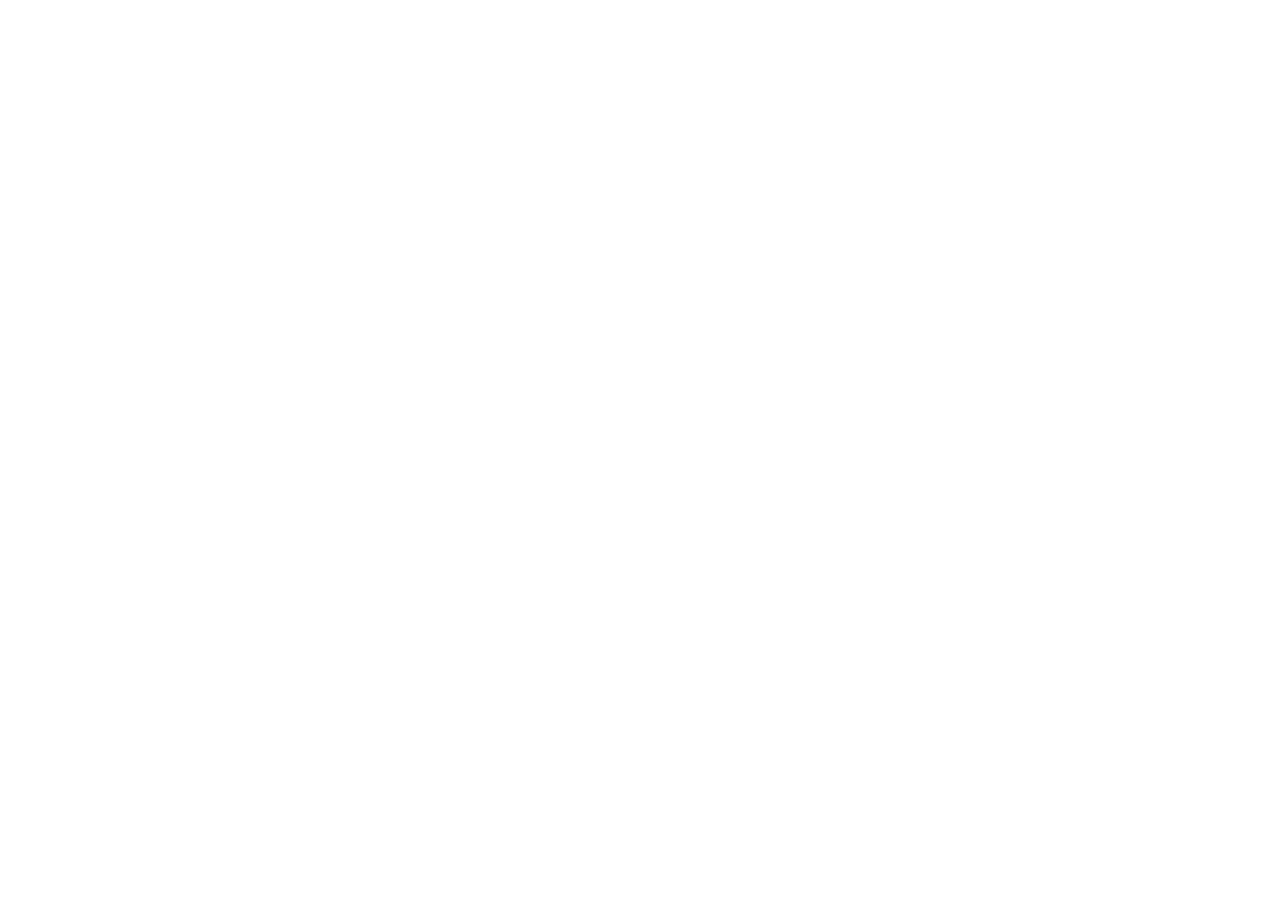
==== allan.html @ d9975629 "update" ====
<!DOCTYPE html>
<html lang="en">
<head>
    <meta charset="UTF-8">
    <meta name="viewport" content="width=device-width, initial-scale=1.0">
    <title>Allan</title>
</head>
<body>
    
</body>
</html>
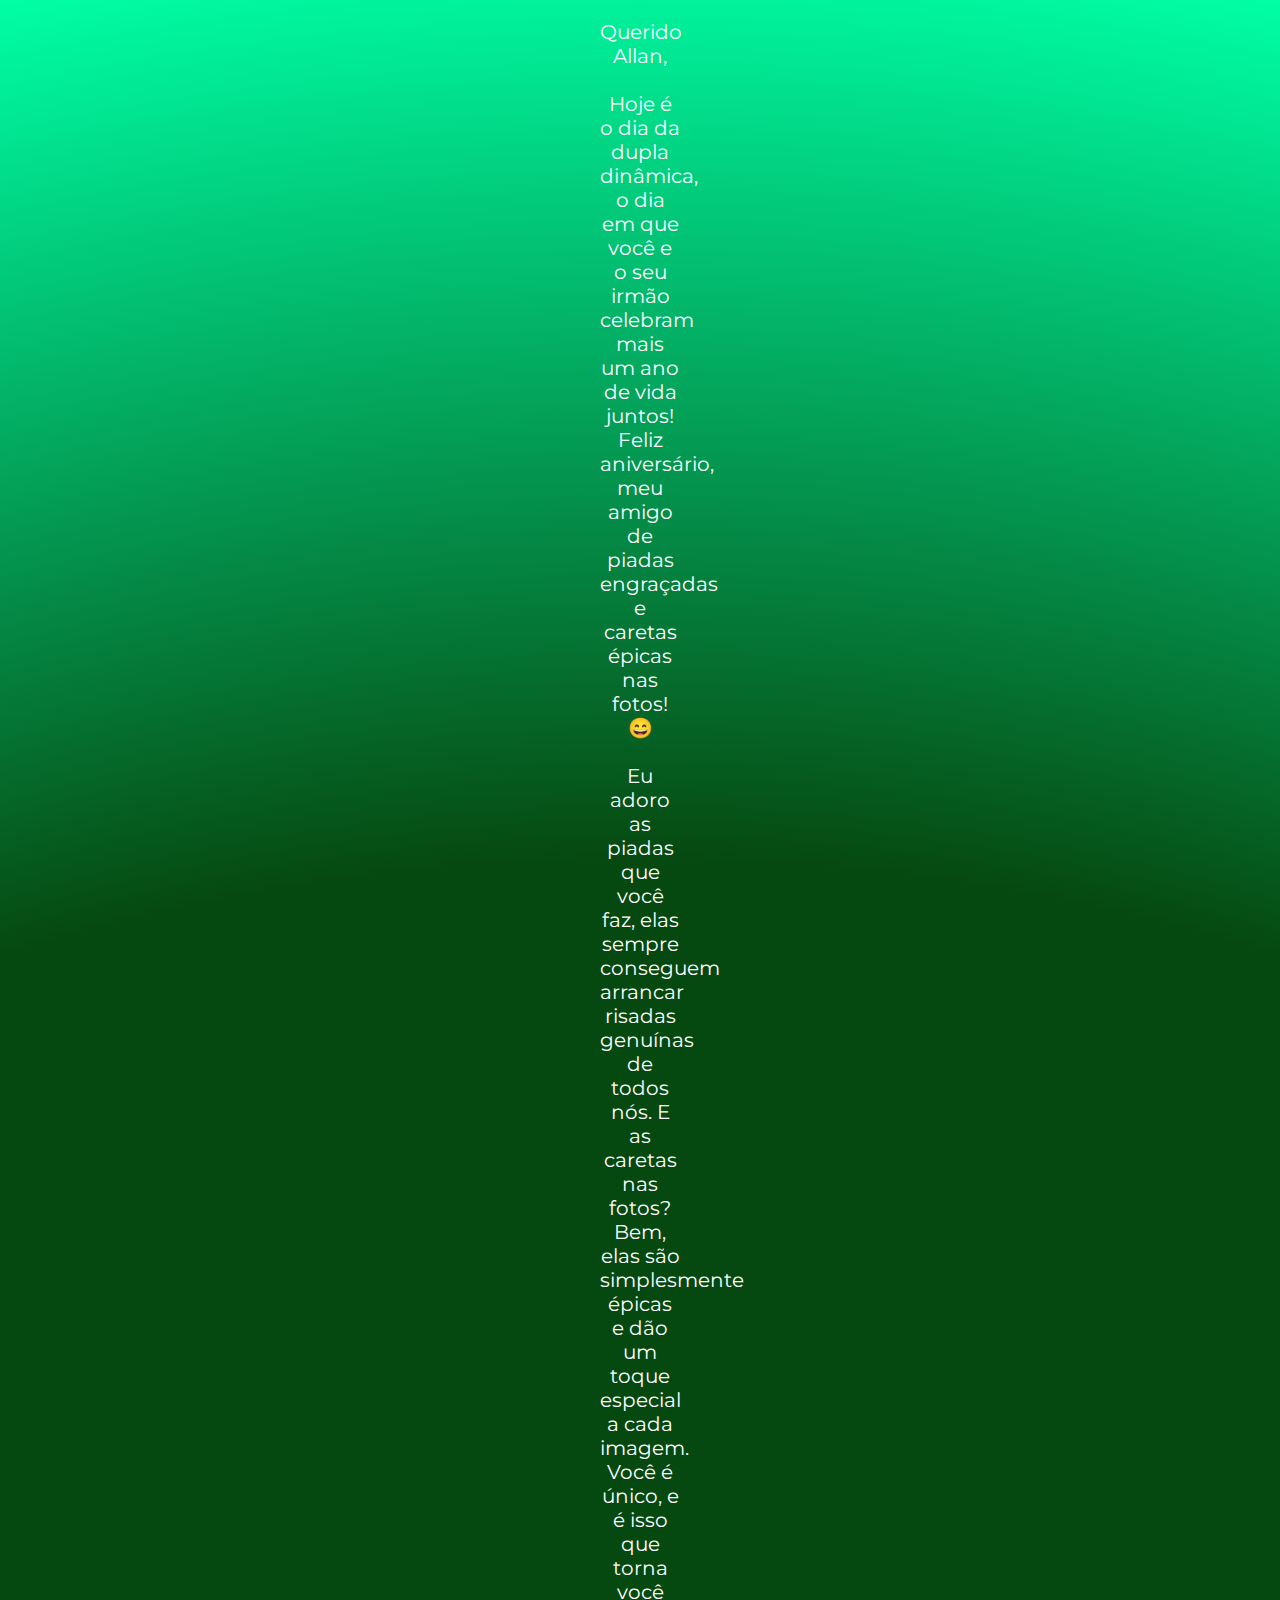
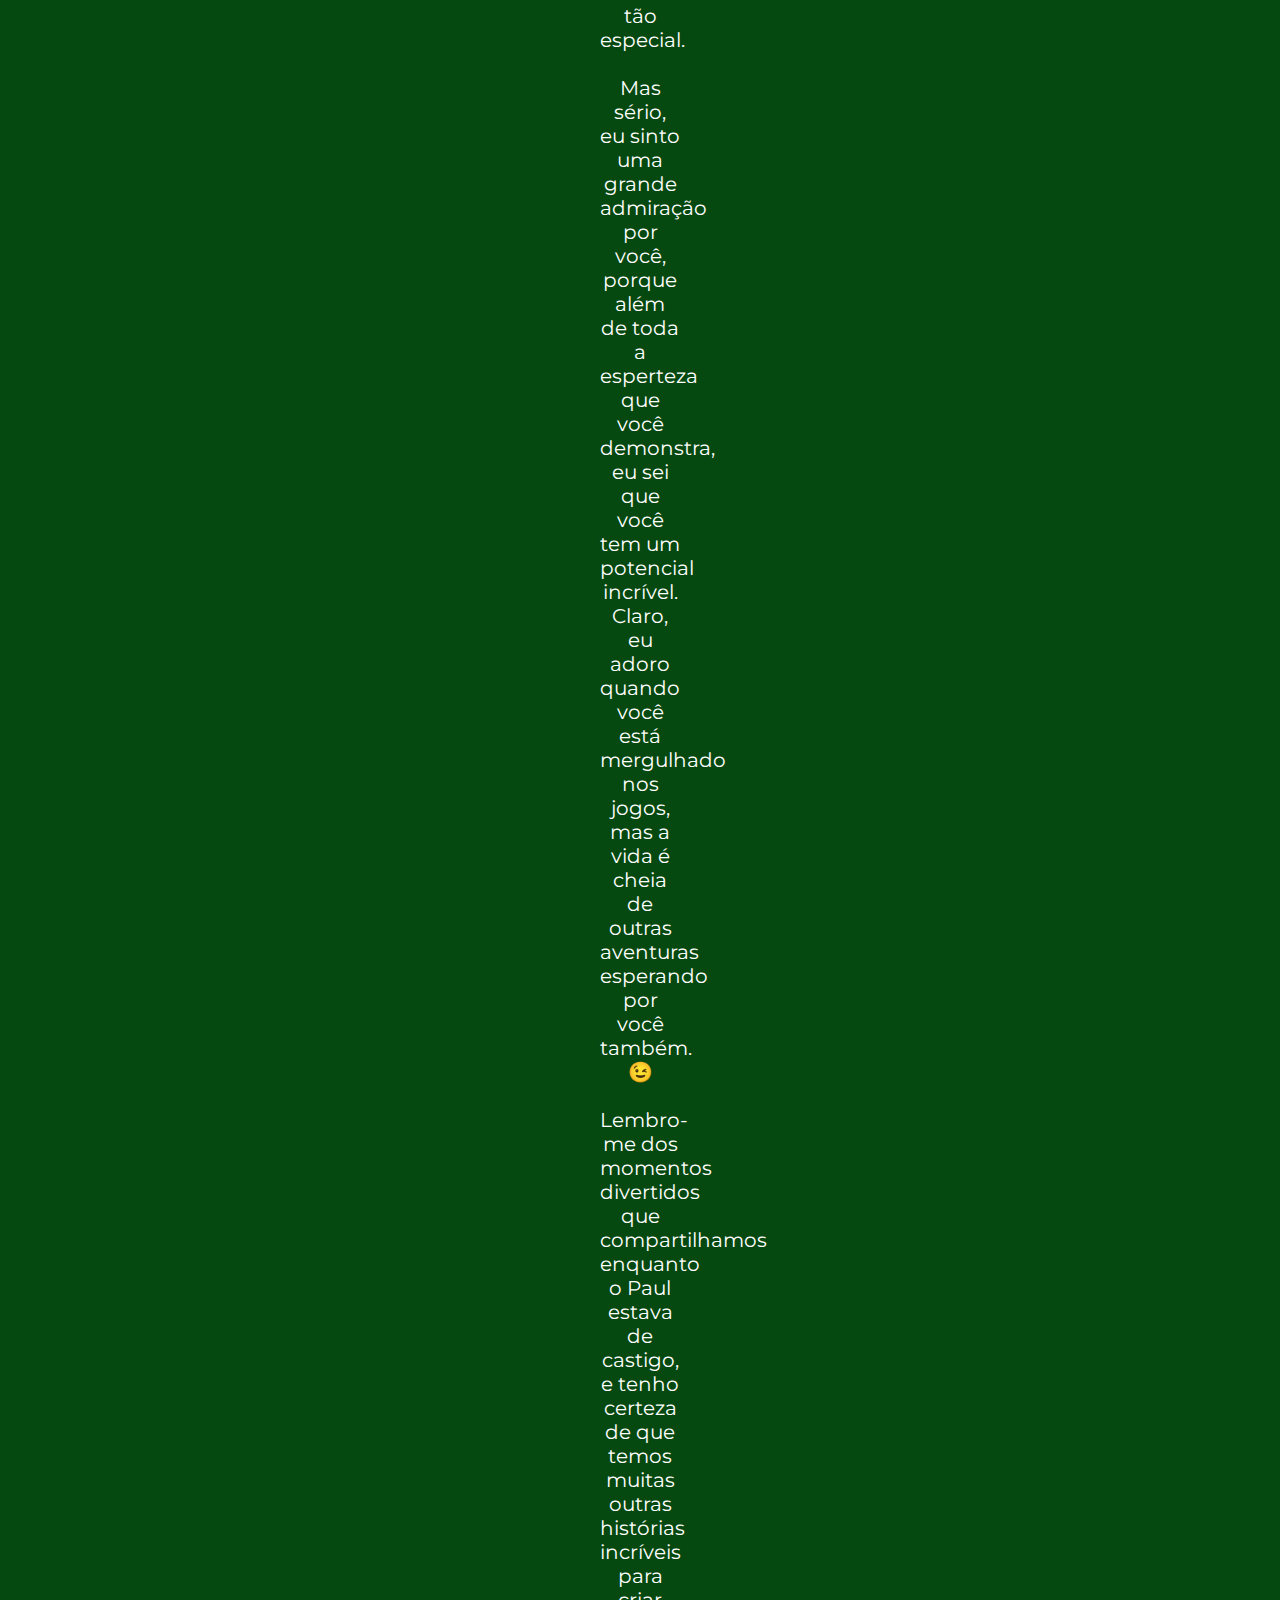
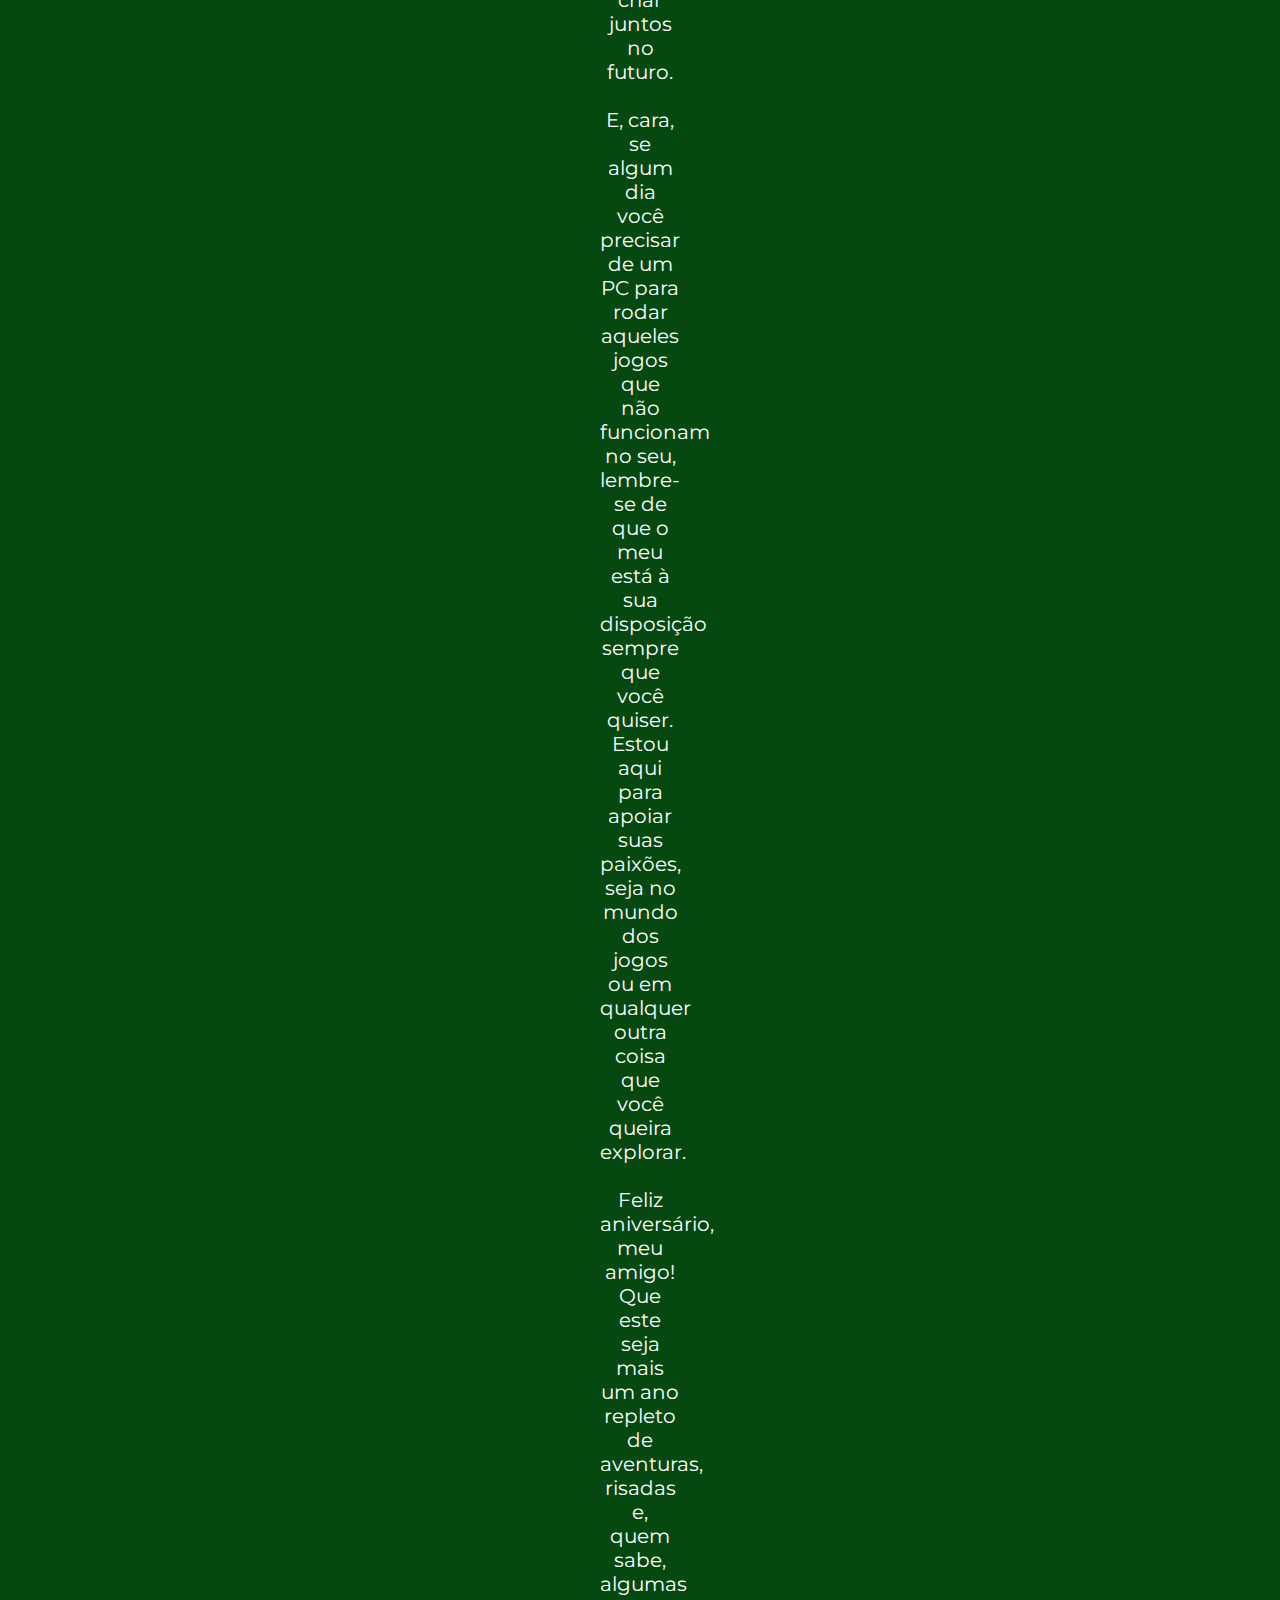
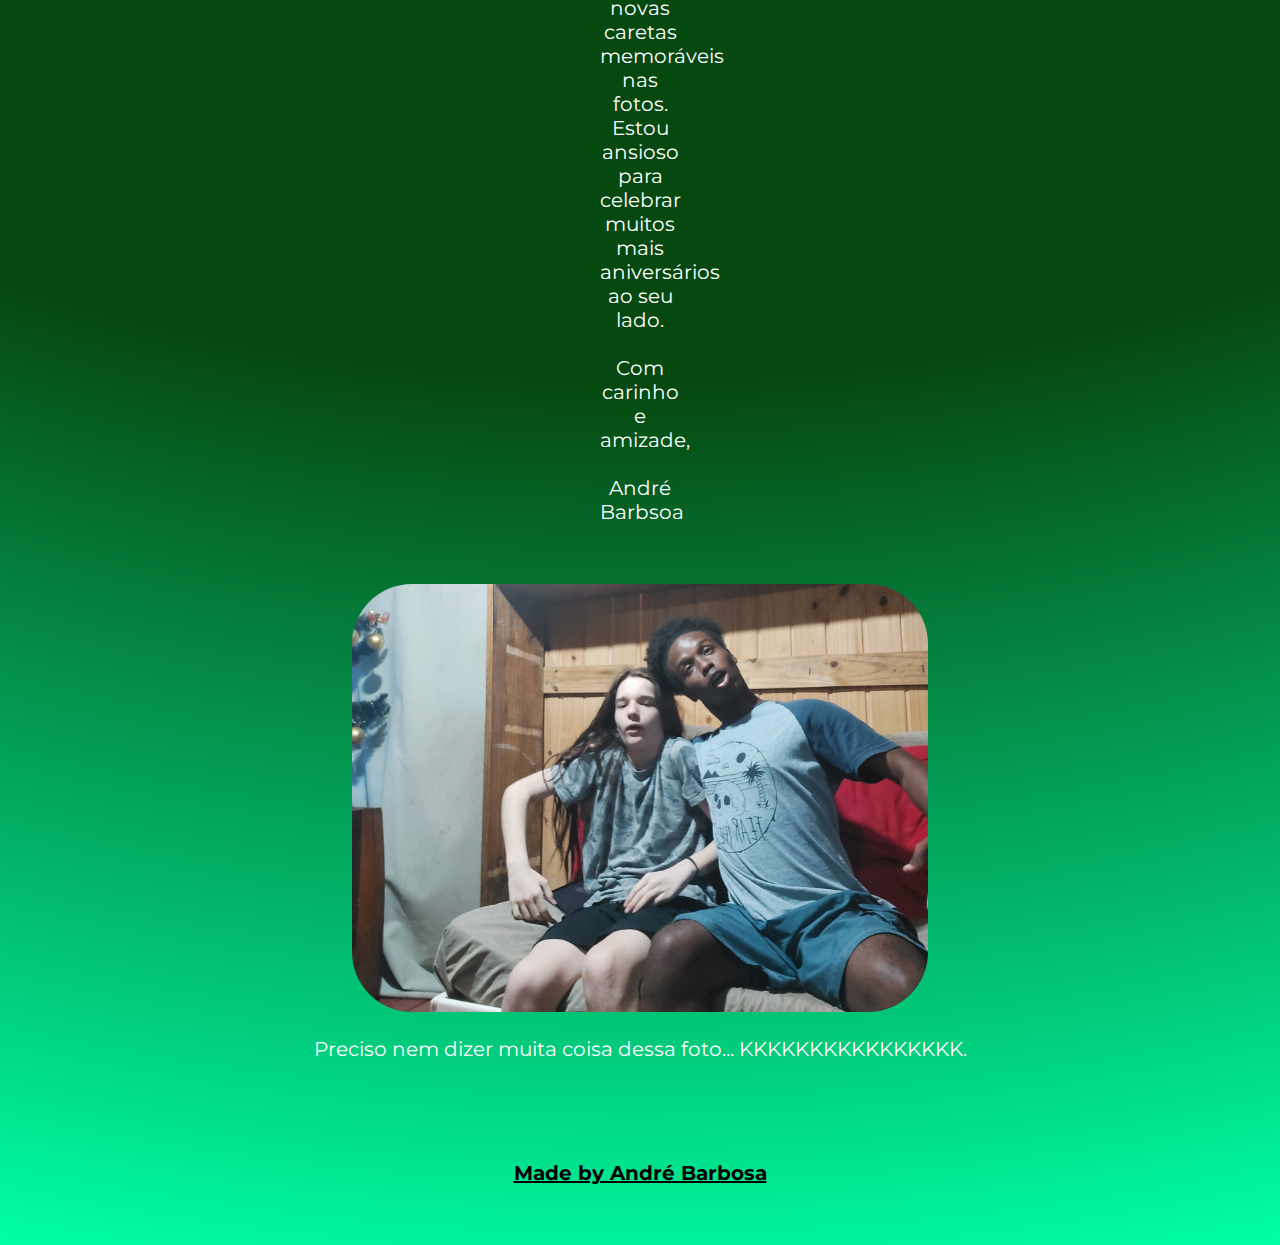
==== commit 558f7f5f: "Colocando o conteudo e fazendo o CSS de cada" ====
--- a/allan.html
+++ b/allan.html
@@ -3,9 +3,38 @@
 <head>
     <meta charset="UTF-8">
     <meta name="viewport" content="width=device-width, initial-scale=1.0">
+    <link rel="stylesheet" type="text/css" href="styles/styles.css">
+    <link rel="stylesheet" href="styles/reset.css">
     <title>Allan</title>
 </head>
-<body>
+<body class="bodyAllan">
+    <p class="texto_principalAllan">Querido Allan, <br><br>
+
+        Hoje é o dia da dupla dinâmica, o dia em que você e o seu irmão celebram mais um ano de vida juntos! Feliz aniversário, meu amigo de piadas engraçadas e caretas épicas nas fotos! 😄<br><br>
+        
+        Eu adoro as piadas que você faz, elas sempre conseguem arrancar risadas genuínas de todos nós. E as caretas nas fotos? Bem, elas são simplesmente épicas e dão um toque especial a cada imagem. Você é único, e é isso que torna você tão especial.<br><br>
+        
+        Mas sério, eu sinto uma grande admiração por você, porque além de toda a esperteza que você demonstra, eu sei que você tem um potencial incrível. Claro, eu adoro quando você está mergulhado nos jogos, mas a vida é cheia de outras aventuras esperando por você também. 😉<br><br>
+        
+        Lembro-me dos momentos divertidos que compartilhamos enquanto o Paul estava de castigo, e tenho certeza de que temos muitas outras histórias incríveis para criar juntos no futuro.<br><br>
+        
+        E, cara, se algum dia você precisar de um PC para rodar aqueles jogos que não funcionam no seu, lembre-se de que o meu está à sua disposição sempre que você quiser. Estou aqui para apoiar suas paixões, seja no mundo dos jogos ou em qualquer outra coisa que você queira explorar.<br><br>
+        
+        Feliz aniversário, meu amigo! Que este seja mais um ano repleto de aventuras, risadas e, quem sabe, algumas novas caretas memoráveis nas fotos. Estou ansioso para celebrar muitos mais aniversários ao seu lado.<br><br>
+        
+        Com carinho e amizade,<br><br>
+        
+        André Barbsoa</p>
+
+        <div class="foto1">
+            <img src="assets/allan_andre-tortos.jpg" alt="Allan e André em uma foto engraçada - Selfie." class="img_fotoAllan">
+            <p class="texto_fotoAllan">Preciso nem dizer muita coisa dessa foto... KKKKKKKKKKKKKKKK</strong>.
+            </p>
+        </div>
+
+        <footer class="footer">
+            <a href="https://github.com/Tydre1" target="_blank" class="footer_texto">Made by André Barbosa</a>
+        </footer>
     
 </body>
 </html>--- a/styles/styles.css
+++ b/styles/styles.css
@@ -0,0 +1,239 @@
+.bodyIndex {
+    background: linear-gradient(90deg, rgba(248,251,201,1) 0%, rgba(185,255,213,1) 100%);
+}
+
+.titulo_principal {
+    font-weight: 700;
+    font-size: 36px;
+    margin: 1em 0 1em 0;
+}
+
+.texto_inicial {
+    margin: 0 4.5em 1em 4.5em;
+}
+
+.texto_strong {
+    font-weight: 700;
+}
+.texto_inicial2 {
+    margin: 0 4.5em 1em 4.5em;
+}
+
+.img_foto {
+    width: 67%;
+    max-width: 100%;
+    height: auto;
+    border-radius: 3em;
+}
+
+.texto_foto {
+    margin: 1em 15em 4em 15em;
+}
+
+video {
+    border: 0.2em solid #4d4d4d; 
+    border-radius: 1em; 
+    margin: 0 0 1em 0;
+}
+
+.irmaosPart {
+    display: flex;
+    justify-content: center;
+    margin-bottom: 3em;
+}
+
+.paulPart {
+    font-weight: 700;
+    text-decoration: none;
+    color: #ffffff;
+    margin: 5em;
+    background-color: #fff;
+    padding: 1em 3em;
+    border-radius: 1em; 
+    cursor: pointer;
+    border: none;
+    background: radial-gradient(circle, rgba(108,103,106,1) 0%, rgba(155,174,195,1) 100%);
+}
+
+.paulPart:hover {
+    background: radial-gradient(circle, rgba(233,218,227,1) 0%, rgba(144,165,189,1) 100%);
+    color: #4e4e4e;
+}
+
+.allanPart {
+    font-weight: 700;
+    text-decoration: none;
+    color: #ffffff;
+    margin: 5em;
+    background-color: #fff;
+    padding: 1em 3em;
+    border-radius: 1em;
+    cursor: pointer;
+    border: none;
+    background: radial-gradient(circle, rgba(63,251,217,1) 0%, rgba(70,252,106,1) 100%);
+}
+.allanPart:hover {
+    background: radial-gradient(circle, rgba(6,73,16,1) 0%, rgba(0,255,166,1) 100%);    color: #4e4e4e;
+    color: #7bff8d;
+}
+
+@media (max-width: 935px) {
+    .texto_foto {
+        margin: 1em 2em 4em 2em;
+    }
+
+    .img_foto {
+        width: 80%;
+    }
+
+    .bodyPaul {
+        width: 100%;
+    }
+
+    .texto_principal {
+     margin: 1em 3em 3em 3em;
+    }
+
+    .img_fotoPaul {
+        margin: 1em 2em 4em 2em;
+        width: 80%;
+    }
+
+    .texto_fotoPaul {
+     margin: 1em 3em 3em 3em;
+
+    }
+}
+
+@media (max-width: 741px) {
+    .bodyIndex {
+        width: 100%;
+    }
+
+    .img_foto {
+        width: 80%;
+    }
+
+    .bodyPaul {
+        width: 100%;
+    }
+
+    .texto_principal {
+     margin: 1em 3em 3em 3em;
+    }
+
+    .img_fotoPaul {
+        margin: 1em 2em 4em 2em;
+        width: 80%;
+    }
+
+    .texto_fotoPaul {
+     margin: 1em 3em 3em 3em;
+
+    }
+}
+
+@media (max-width: 652px) {
+    .irmaosPart {
+        flex-direction: column;
+    }
+
+    .PaulPart {
+        margin-bottom: 4em;
+    }
+
+    .img_foto {
+        width: 80%;
+    }
+}
+
+.footer {
+    margin: 5em 0em 3em 0em;
+}
+
+.footer_texto {
+    color: #000000;
+    font-weight: 700;
+}
+
+.bodyPaul {
+    background: radial-gradient(circle, rgba(51,51,51,1) 52%, rgba(255,255,255,1) 100%);
+}
+
+.texto_principal {
+    margin: 1em 30em 3em 30em;
+    color: #fff;
+}
+
+.img_fotoPaul {
+    width: 45%;
+    max-width: 100%;
+    height: auto;
+    border-radius: 3em;
+}
+
+.texto_fotoPaul {
+    margin: 1em 15em 4em 15em;
+    color: #fff;
+}
+
+@media (max-width: 1267px) {
+    .bodyPaul {
+        width: 100%;
+    }
+
+    .texto_principal {
+     margin: 1em 3em 3em 3em;
+    }
+
+    .img_fotoPaul {
+        margin: 1em 2em 4em 2em;
+        width: 80%;
+    }
+
+    .texto_fotoPaul {
+     margin: 1em 3em 3em 3em;
+
+    }
+}
+
+.bodyAllan {
+    background: radial-gradient(circle, rgba(6,73,16,1) 70%, rgba(0,255,166,1) 100%);
+}
+
+.texto_principalAllan {
+    margin: 1em 30em 3em 30em;
+    color: #fff;
+}
+
+.img_fotoAllan {
+    width: 45%;
+    max-width: 100%;
+    height: auto;
+    border-radius: 3em;
+}
+
+.texto_fotoAllan {
+    margin: 1em 15em 4em 15em;
+    color: #fff;
+}
+
+@media (max-width: 1267px) {
+    .bodyAllan {
+        width: 100%;
+    }
+
+    .texto_principalAllan {
+     margin: 1em 3em 3em 3em;
+    }
+
+    .img_fotoAllan {
+        margin: 1em 2em 4em 2em;
+        width: 80%;
+    }
+
+    .texto_fotoAllan {
+     margin: 1em 3em 3em 3em;
+
+    }
+}